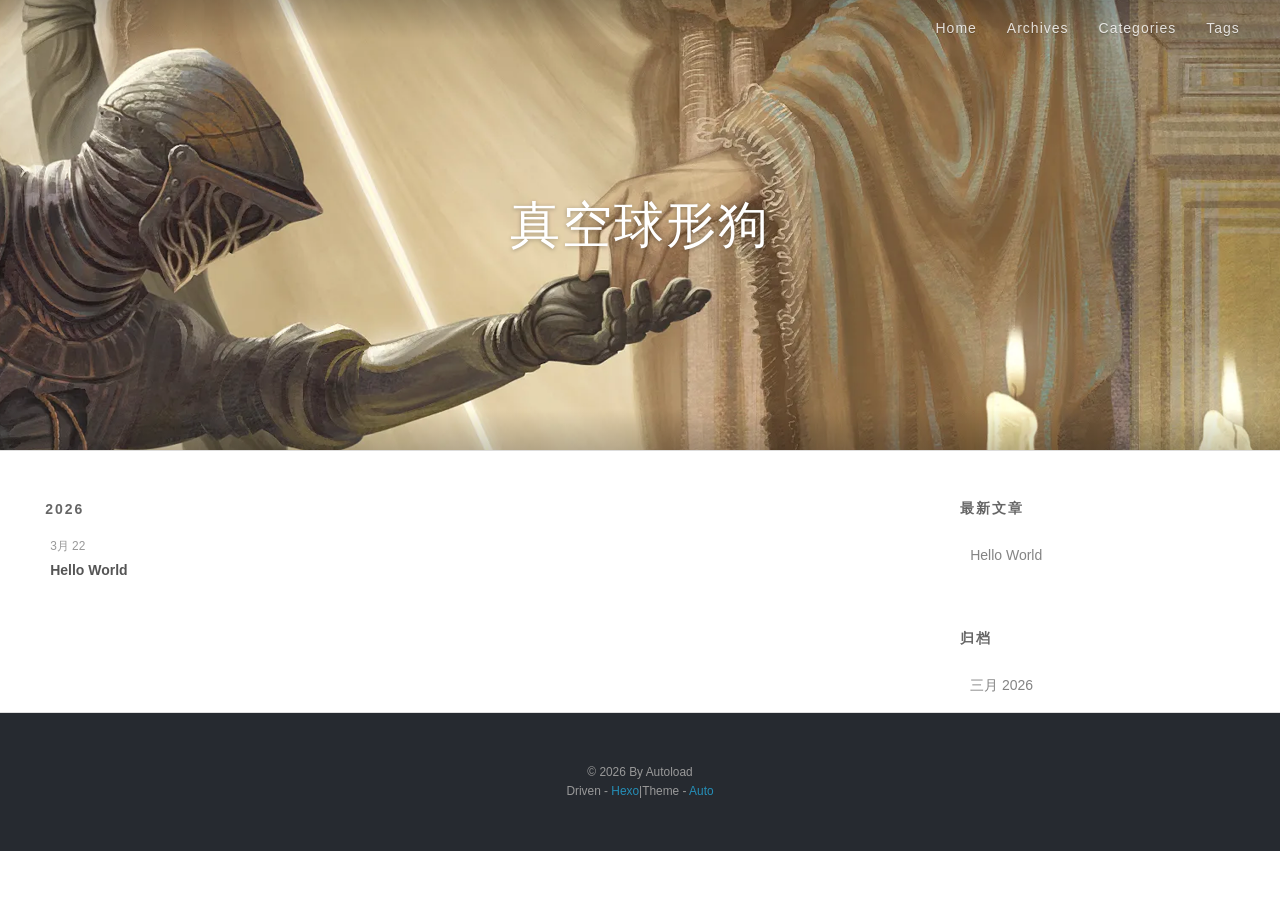
==== archives/index.html @ 93e25596 "Site updated: 2026-03-22 15:33:38" ====
<!DOCTYPE html>
<html>
<head>
  <meta charset="utf-8">
  
  <title>归档 | 真空球形狗</title>
  <meta name="viewport" content="width=device-width, initial-scale=1, shrink-to-fit=no">
  
    <link rel="shortcut icon" href="/favicon.png">
  
  
<link rel="stylesheet" href="/css/style.css">

<meta name="generator" content="Hexo 8.1.1"></head>

<body>
  <div id="container">
    <div id="wrap">
      <header id="header">
  <div id="banner"></div>
  <div id="header-outer" class="outer">
    <div id="header-title" class="inner">
      <h1 id="logo-wrap">
        <a href="/" id="logo">真空球形狗</a>
      </h1>
      
    </div>
    <div id="header-inner" class="inner">
      <nav id="main-nav">
        <a id="main-nav-toggle" class="nav-icon"></a>
        
          <a class="main-nav-link" href="/">Home</a>
        
          <a class="main-nav-link" href="/archives">Archives</a>
        
          <a class="main-nav-link" href="/categories">Categories</a>
        
          <a class="main-nav-link" href="/tags">Tags</a>
        
      </nav>
    </div>
  </div>
</header>

      <div class="outer">
        <section id="main">
  
  
    
    
      
      
      <section class="archives-wrap">
        <div class="archive-year-wrap">
          <a href="/archives/2026" class="archive-year">2026</a>
        </div>
        <div class="archives">
    
    <article class="archive-article archive-type-post">
  <div class="archive-article-inner">
    <header class="archive-article-header">
      <a href="/2026/03/22/hello-world/" class="archive-article-date">
  <time class="dt-published" datetime="2026-03-22T05:47:43.983Z" itemprop="datePublished">3月 22</time>
</a>
      
  
    <h1 itemprop="name">
      <a class="archive-article-title" href="/2026/03/22/hello-world/">Hello World</a>
    </h1>
  

    </header>
  </div>
</article>
  
  
    </div></section>
  

</section>
        <aside id="sidebar">
  
    

  
    
  <div class="widget-wrap">
    <h3 class="widget-title">最新文章</h3>
    <div class="widget">
      <ul>
        
          <li>
            <a href="/2026/03/22/hello-world/">Hello World</a>
          </li>
        
      </ul>
    </div>
  </div>

  
    

  
    
  <div class="widget-wrap">
    <h3 class="widget-title">归档</h3>
    <div class="widget">
      <ul class="archive-list"><li class="archive-list-item"><a class="archive-list-link" href="/archives/2026/03/">三月 2026</a></li></ul>
    </div>
  </div>

  
</aside>
      </div>
      <footer id="footer">
  
  <div class="outer">
    <div id="footer-info" class="inner">
      &copy; 2026 By Autoload<br>
      Driven - <a href="https://hexo.io/" target="_blank">Hexo</a>|Theme - <a href="https://github.com/autoload/hexo-theme-auto" target="_blank">Auto</a>
    </div>
  </div>
</footer>
    </div>
    <nav id="mobile-nav">
  
    <a href="/" class="mobile-nav-link">Home</a>
  
    <a href="/archives" class="mobile-nav-link">Archives</a>
  
    <a href="/categories" class="mobile-nav-link">Categories</a>
  
    <a href="/tags" class="mobile-nav-link">Tags</a>
  
</nav>
    


<script src="/js/jquery-3.4.1.min.js"></script>


<script src="/js/script.js"></script>




  </div>
</body>
</html>
---- css/style.css ----
body {
  width: 100%;
}
body:before,
body:after {
  content: "";
  display: table;
}
body:after {
  clear: both;
}
html,
body,
div,
span,
applet,
object,
iframe,
h1,
h2,
h3,
h4,
h5,
h6,
p,
blockquote,
pre,
a,
abbr,
acronym,
address,
big,
cite,
code,
del,
dfn,
em,
img,
ins,
kbd,
q,
s,
samp,
small,
strike,
strong,
sub,
sup,
tt,
var,
dl,
dt,
dd,
ol,
ul,
li,
fieldset,
form,
label,
legend,
table,
caption,
tbody,
tfoot,
thead,
tr,
th,
td {
  margin: 0;
  padding: 0;
  border: 0;
  outline: 0;
  font-weight: inherit;
  font-style: inherit;
  font-family: inherit;
  font-size: 100%;
  vertical-align: baseline;
}
body {
  line-height: 1;
  color: #000;
  background: #fff;
}
ol,
ul {
  list-style: none;
}
table {
  border-collapse: separate;
  border-spacing: 0;
  vertical-align: middle;
}
caption,
th,
td {
  text-align: left;
  font-weight: normal;
  vertical-align: middle;
}
a img {
  border: none;
}
input,
button {
  margin: 0;
  padding: 0;
}
input::-moz-focus-inner,
button::-moz-focus-inner {
  border: 0;
  padding: 0;
}
@font-face {
  font-family: FontAwesome;
  font-style: normal;
  font-weight: normal;
  src: url("fonts/fontawesome-webfont.eot?v=4.7.0");
  src: url("fonts/fontawesome-webfont.eot?#iefix&v=4.7.0") format("embedded-opentype"), url("fonts/fontawesome-webfont.woff2?v=4.7.0") format("woff2"), url("fonts/fontawesome-webfont.woff?v=4.7.0") format("woff"), url("fonts/fontawesome-webfont.ttf?v=4.7.0") format("truetype"), url("fonts/fontawesome-webfont.svg?v=4.7.0#fontawesomeregular") format("svg");
}
html,
body,
#container {
  height: 100%;
}
body {
  background: #fff;
  font: 14px -apple-system, BlinkMacSystemFont, "Segoe UI", "Roboto", "Oxygen", "Ubuntu", "Cantarell", "Fira Sans", "Droid Sans", "Helvetica Neue", sans-serif;
  -webkit-text-size-adjust: 100%;
}
.outer {
  max-width: 1220px;
  margin: 0 auto;
  padding: 0 20px;
}
.outer:before,
.outer:after {
  content: "";
  display: table;
}
.outer:after {
  clear: both;
}
.inner {
  display: inline;
  float: left;
  width: 98.33333333333333%;
  margin: 0 0.833333333333333%;
}
.left,
.alignleft {
  float: left;
}
.right,
.alignright {
  float: right;
}
.clear {
  clear: both;
}
#container {
  position: relative;
}
.mobile-nav-on {
  overflow: hidden;
}
#wrap {
  height: 100%;
  width: 100%;
  position: absolute;
  top: 0;
  left: 0;
  -webkit-transition: 0.2s ease-out;
  -moz-transition: 0.2s ease-out;
  -ms-transition: 0.2s ease-out;
  transition: 0.2s ease-out;
  z-index: 1;
  background: #fff;
}
.mobile-nav-on #wrap {
  left: -140px;
}
@media screen and (min-width: 768px) {
  #main {
    display: inline;
    float: left;
    width: 73.33333333333333%;
    margin: 0 0.833333333333333%;
  }
}
.article-date,
.article-category-link,
.archive-year,
.widget-title {
  text-decoration: none;
  text-transform: uppercase;
  letter-spacing: 2px;
  color: #666;
  margin-bottom: 1em;
  margin-left: 5px;
  line-height: 1em;
  text-shadow: 0 1px #fff;
  font-weight: bold;
}
.article-inner,
.archive-article-inner {
  background: #fff;
}
.article-entry h1,
.widget h1 {
  font-size: 2em;
}
.article-entry h2,
.widget h2 {
  font-size: 1.5em;
}
.article-entry h3,
.widget h3 {
  font-size: 1.3em;
}
.article-entry h4,
.widget h4 {
  font-size: 1.2em;
}
.article-entry h5,
.widget h5 {
  font-size: 1em;
}
.article-entry h6,
.widget h6 {
  font-size: 1em;
  color: #999;
}
.article-entry hr,
.widget hr {
  border: 1px dashed #ddd;
}
.article-entry strong,
.widget strong {
  font-weight: bold;
}
.article-entry em,
.widget em,
.article-entry cite,
.widget cite {
  font-style: italic;
}
.article-entry sup,
.widget sup,
.article-entry sub,
.widget sub {
  font-size: 0.75em;
  line-height: 0;
  position: relative;
  vertical-align: baseline;
}
.article-entry sup,
.widget sup {
  top: -0.5em;
}
.article-entry sub,
.widget sub {
  bottom: -0.2em;
}
.article-entry small,
.widget small {
  font-size: 0.85em;
}
.article-entry acronym,
.widget acronym,
.article-entry abbr,
.widget abbr {
  border-bottom: 1px dotted;
}
.article-entry ul,
.widget ul,
.article-entry ol,
.widget ol,
.article-entry dl,
.widget dl {
  margin: 0 20px;
  line-height: 1.6em;
}
.article-entry ul ul,
.widget ul ul,
.article-entry ol ul,
.widget ol ul,
.article-entry ul ol,
.widget ul ol,
.article-entry ol ol,
.widget ol ol {
  margin-top: 0;
  margin-bottom: 0;
}
.article-entry ul,
.widget ul {
  list-style: disc;
}
.article-entry ol,
.widget ol {
  list-style: decimal;
}
.article-entry dt,
.widget dt {
  font-weight: bold;
}
#header {
  height: 450px;
  position: relative;
  border-bottom: 1px solid #ddd;
}
#header:before,
#header:after {
  content: "";
  position: absolute;
  left: 0;
  right: 0;
  height: 40px;
}
#header:before {
  top: 0;
  background: -webkit-linear-gradient(rgba(0,0,0,0.2), transparent);
  background: -moz-linear-gradient(rgba(0,0,0,0.2), transparent);
  background: -ms-linear-gradient(rgba(0,0,0,0.2), transparent);
  background: linear-gradient(rgba(0,0,0,0.2), transparent);
}
#header:after {
  bottom: 0;
  background: -webkit-linear-gradient(transparent, rgba(0,0,0,0.2));
  background: -moz-linear-gradient(transparent, rgba(0,0,0,0.2));
  background: -ms-linear-gradient(transparent, rgba(0,0,0,0.2));
  background: linear-gradient(transparent, rgba(0,0,0,0.2));
}
#header-outer {
  height: 100%;
  position: relative;
}
#header-inner {
  position: relative;
  overflow: hidden;
}
#banner {
  position: absolute;
  top: 0;
  left: 0;
  width: 100%;
  height: 100%;
  background: url("images/banner_loredan.png") center #000;
  background-size: cover;
  z-index: -1;
}
#header-title {
  text-align: center;
  height: 50px;
  position: absolute;
  top: 50%;
  left: 0;
  margin-top: -25px;
}
#logo,
#subtitle {
  text-decoration: none;
  color: #fff;
  font-weight: 300;
  text-shadow: 0 1px 4px rgba(0,0,0,0.3);
}
#logo {
  font-size: 50px;
  line-height: 50px;
  letter-spacing: 2px;
}
#subtitle {
  font-size: 16px;
  line-height: 16px;
  letter-spacing: 1px;
}
#subtitle-wrap {
  margin-top: 16px;
}
#main-nav {
  float: right;
  margin-right: -15px;
}
.nav-icon,
.main-nav-link {
  float: left;
  color: #fff;
  opacity: 0.8;
  text-decoration: none;
  text-shadow: 0 1px rgba(0,0,0,0.2);
  -webkit-transition: opacity 0.2s;
  -moz-transition: opacity 0.2s;
  -ms-transition: opacity 0.2s;
  transition: opacity 0.2s;
  display: block;
  padding: 20px 15px;
}
.nav-icon:hover,
.main-nav-link:hover {
  opacity: 1;
}
.nav-icon {
  font-family: FontAwesome;
  text-align: center;
  font-size: 14px;
  width: 14px;
  height: 14px;
  padding: 20px 15px;
  position: relative;
  cursor: pointer;
}
.main-nav-link {
  font-weight: 300;
  letter-spacing: 1px;
}
@media screen and (max-width: 479px) {
  .main-nav-link {
    display: none;
  }
}
#main-nav-toggle {
  display: none;
}
#main-nav-toggle:before {
  content: "\f0c9";
}
@media screen and (max-width: 479px) {
  #main-nav-toggle {
    display: block;
  }
}
#sub-nav {
  float: right;
  margin-right: -15px;
}
#nav-rss-link:before {
  content: "\f09e";
}
#nav-search-btn:before {
  content: "\f002";
}
#search-form-wrap {
  position: absolute;
  top: 15px;
  width: 150px;
  height: 30px;
  right: -150px;
  opacity: 0;
  -webkit-transition: 0.2s ease-out;
  -moz-transition: 0.2s ease-out;
  -ms-transition: 0.2s ease-out;
  transition: 0.2s ease-out;
}
#search-form-wrap.on {
  opacity: 1;
  right: 0;
}
@media screen and (max-width: 479px) {
  #search-form-wrap {
    width: 100%;
    right: -100%;
  }
}
.search-form {
  position: absolute;
  top: 0;
  left: 0;
  right: 0;
  background: #fff;
  padding: 5px 15px;
  border-radius: 15px;
  -webkit-box-shadow: 0 0 10px rgba(0,0,0,0.3);
  box-shadow: 0 0 10px rgba(0,0,0,0.3);
}
.search-form-input {
  border: none;
  background: none;
  color: #555;
  width: 100%;
  font: 13px -apple-system, BlinkMacSystemFont, "Segoe UI", "Roboto", "Oxygen", "Ubuntu", "Cantarell", "Fira Sans", "Droid Sans", "Helvetica Neue", sans-serif;
  outline: none;
}
.search-form-input::-webkit-search-results-decoration,
.search-form-input::-webkit-search-cancel-button {
  -webkit-appearance: none;
}
.search-form-submit {
  position: absolute;
  top: 50%;
  right: 10px;
  margin-top: -7px;
  font: 13px FontAwesome;
  border: none;
  background: none;
  color: #bbb;
  cursor: pointer;
}
.search-form-submit:hover,
.search-form-submit:focus {
  color: #777;
}
.article {
  margin: 50px 0;
}
.article-inner {
  overflow: hidden;
}
.article-meta:before,
.article-meta:after {
  content: "";
  display: table;
}
.article-meta:after {
  clear: both;
}
.article-date {
  float: left;
}
.article-category {
  float: left;
  line-height: 1em;
  color: #ccc;
  text-shadow: 0 1px #fff;
  margin-left: 8px;
}
.article-category:before {
  content: "\2022";
}
.article-category-link {
  margin: 0 12px 1em;
}
.article-header {
  padding: 20px 20px 0;
}
.article-title {
  text-decoration: none;
  font-size: 2em;
  font-weight: bold;
  color: #555;
  line-height: 1.1em;
  -webkit-transition: color 0.2s;
  -moz-transition: color 0.2s;
  -ms-transition: color 0.2s;
  transition: color 0.2s;
}
a.article-title:hover {
  color: #258fb8;
}
.article-entry {
  color: #555;
  padding: 0 20px;
}
.article-entry:before,
.article-entry:after {
  content: "";
  display: table;
}
.article-entry:after {
  clear: both;
}
.article-entry p,
.article-entry table {
  line-height: 1.6em;
  margin: 1.6em 0;
}
.article-entry h1,
.article-entry h2,
.article-entry h3,
.article-entry h4,
.article-entry h5,
.article-entry h6 {
  font-weight: bold;
}
.article-entry h1,
.article-entry h2,
.article-entry h3,
.article-entry h4,
.article-entry h5,
.article-entry h6 {
  line-height: 1.1em;
  margin: 1.1em 0;
}
.article-entry a {
  color: #258fb8;
  text-decoration: none;
}
.article-entry a:hover {
  text-decoration: underline;
}
.article-entry ul,
.article-entry ol,
.article-entry dl {
  margin-top: 1.6em;
  margin-bottom: 1.6em;
}
.article-entry video {
  max-width: 100%;
  height: auto;
  display: block;
  margin: auto;
}
.article-entry iframe {
  border: none;
}
.article-entry table {
  width: 100%;
  border-collapse: collapse;
  border-spacing: 0;
}
.article-entry th {
  font-weight: bold;
  border-bottom: 3px solid #ddd;
  padding-bottom: 0.5em;
}
.article-entry td {
  border-bottom: 1px solid #ddd;
  padding: 10px 0;
}
.article-entry blockquote {
  font-family: Georgia, "Times New Roman", serif;
  font-size: 1.4em;
  margin: 1.6em 20px;
  text-align: center;
}
.article-entry blockquote footer {
  font-size: 14px;
  margin: 1.6em 0;
  font-family: -apple-system, BlinkMacSystemFont, "Segoe UI", "Roboto", "Oxygen", "Ubuntu", "Cantarell", "Fira Sans", "Droid Sans", "Helvetica Neue", sans-serif;
}
.article-entry blockquote footer cite:before {
  content: "—";
  padding: 0 0.5em;
}
.article-entry .pullquote {
  text-align: left;
  width: 45%;
  margin: 0;
}
.article-entry .pullquote.left {
  margin-left: 0.5em;
  margin-right: 1em;
}
.article-entry .pullquote.right {
  margin-right: 0.5em;
  margin-left: 1em;
}
.article-entry .caption {
  color: #999;
  display: block;
  font-size: 0.9em;
  margin-top: 0.5em;
  position: relative;
  text-align: center;
}
.article-entry .video-container {
  position: relative;
  padding-top: 56.25%;
  height: 0;
  overflow: hidden;
}
.article-entry .video-container iframe,
.article-entry .video-container object,
.article-entry .video-container embed {
  position: absolute;
  top: 0;
  left: 0;
  width: 100%;
  height: 100%;
  margin-top: 0;
}
.article-more-link a {
  display: inline-block;
  line-height: 1em;
  padding: 6px 15px;
  border-radius: 15px;
  background: #fff;
  color: #999;
  text-shadow: 0 1px #fff;
  text-decoration: none;
}
.article-more-link a:hover {
  background: #258fb8;
  color: #fff;
  text-decoration: none;
  text-shadow: 0 1px #1e7293;
}
.article-footer {
  font-size: 0.85em;
  line-height: 1.6em;
  border-top: 1px solid #ddd;
  padding-top: 1.6em;
  margin: 0 20px 20px;
}
.article-footer:before,
.article-footer:after {
  content: "";
  display: table;
}
.article-footer:after {
  clear: both;
}
.article-footer a {
  color: #999;
  text-decoration: none;
}
.article-footer a:hover {
  color: #555;
}
.article-tag-list-item {
  float: left;
  margin-right: 10px;
}
.article-tag-list-link:before {
  content: "#";
}
.article-comment-link {
  float: right;
}
.article-comment-link:before {
  content: "\f075";
  font-family: FontAwesome;
  padding-right: 8px;
}
.article-share-link {
  cursor: pointer;
  float: right;
  margin-left: 20px;
}
.article-share-link:before {
  content: "\f064";
  font-family: FontAwesome;
  padding-right: 6px;
}
#article-nav {
  position: relative;
}
#article-nav:before,
#article-nav:after {
  content: "";
  display: table;
}
#article-nav:after {
  clear: both;
}
@media screen and (min-width: 768px) {
  #article-nav {
    margin: 50px 0;
  }
  #article-nav:before {
    width: 8px;
    height: 8px;
    position: absolute;
    top: 50%;
    left: 50%;
    margin-top: -4px;
    margin-left: -4px;
    content: "";
    border-radius: 50%;
    background: #ddd;
    -webkit-box-shadow: 0 1px 2px #fff;
    box-shadow: 0 1px 2px #fff;
  }
}
.article-nav-link-wrap {
  text-decoration: none;
  text-shadow: 0 1px #fff;
  color: #999;
  -webkit-box-sizing: border-box;
  -moz-box-sizing: border-box;
  box-sizing: border-box;
  margin-top: 50px;
  text-align: center;
  display: block;
}
.article-nav-link-wrap:hover {
  color: #555;
}
@media screen and (min-width: 768px) {
  .article-nav-link-wrap {
    width: 50%;
    margin-top: 0;
  }
}
@media screen and (min-width: 768px) {
  #article-nav-newer {
    float: left;
    text-align: right;
    padding-right: 20px;
  }
}
@media screen and (min-width: 768px) {
  #article-nav-older {
    float: right;
    text-align: left;
    padding-left: 20px;
  }
}
.article-nav-caption {
  text-transform: uppercase;
  letter-spacing: 2px;
  color: #ddd;
  line-height: 1em;
  font-weight: bold;
}
#article-nav-newer .article-nav-caption {
  margin-right: -2px;
}
.article-nav-title {
  font-size: 0.85em;
  line-height: 1.6em;
  margin-top: 0.5em;
}
.article-share-box {
  position: absolute;
  display: none;
  background: #fff;
  -webkit-box-shadow: 1px 2px 10px rgba(0,0,0,0.2);
  box-shadow: 1px 2px 10px rgba(0,0,0,0.2);
  border-radius: 3px;
  margin-left: -145px;
  overflow: hidden;
  z-index: 1;
}
.article-share-box.on {
  display: block;
}
.article-share-input {
  width: 100%;
  background: none;
  -webkit-box-sizing: border-box;
  -moz-box-sizing: border-box;
  box-sizing: border-box;
  font: 14px -apple-system, BlinkMacSystemFont, "Segoe UI", "Roboto", "Oxygen", "Ubuntu", "Cantarell", "Fira Sans", "Droid Sans", "Helvetica Neue", sans-serif;
  padding: 0 15px;
  color: #555;
  outline: none;
  border: 1px solid #ddd;
  border-radius: 3px 3px 0 0;
  height: 36px;
  line-height: 36px;
}
.article-share-links {
  background: #fff;
}
.article-share-links:before,
.article-share-links:after {
  content: "";
  display: table;
}
.article-share-links:after {
  clear: both;
}
.article-share-twitter,
.article-share-facebook,
.article-share-pinterest,
.article-share-linkedin {
  width: 50px;
  height: 36px;
  display: block;
  float: left;
  position: relative;
  color: #999;
  text-shadow: 0 1px #fff;
}
.article-share-twitter:before,
.article-share-facebook:before,
.article-share-pinterest:before,
.article-share-linkedin:before {
  font-size: 20px;
  font-family: FontAwesome;
  width: 20px;
  height: 20px;
  position: absolute;
  top: 50%;
  left: 50%;
  margin-top: -10px;
  margin-left: -10px;
  text-align: center;
}
.article-share-twitter:hover,
.article-share-facebook:hover,
.article-share-pinterest:hover,
.article-share-linkedin:hover {
  color: #fff;
}
.article-share-twitter:before {
  content: "\f099";
}
.article-share-twitter:hover {
  background: #00aced;
  text-shadow: 0 1px #008abe;
}
.article-share-facebook:before {
  content: "\f09a";
}
.article-share-facebook:hover {
  background: #3b5998;
  text-shadow: 0 1px #2f477a;
}
.article-share-pinterest:before {
  content: "\f0d2";
}
.article-share-pinterest:hover {
  background: #cb2027;
  text-shadow: 0 1px #a21a1f;
}
.article-share-linkedin:before {
  content: "\f0e1";
}
.article-share-linkedin:hover {
  background: #0077b5;
  text-shadow: 0 1px #005f91;
}
.article-gallery {
  background: #000;
  position: relative;
}
.article-gallery-photos {
  position: relative;
  overflow: hidden;
}
.article-gallery-img {
  display: none;
  max-width: 100%;
}
.article-gallery-img:first-child {
  display: block;
}
.article-gallery-img.loaded {
  position: absolute;
  display: block;
}
.article-gallery-img img {
  display: block;
  max-width: 100%;
  margin: 0 auto;
}
#comments {
  background: #fff;
  -webkit-box-shadow: 1px 2px 3px #ddd;
  box-shadow: 1px 2px 3px #ddd;
  padding: 20px;
  border: 1px solid #ddd;
  border-radius: 3px;
  margin: 50px 0;
}
#comments a {
  color: #258fb8;
}
.archives-wrap {
  margin: 50px 0;
}
.archives:before,
.archives:after {
  content: "";
  display: table;
}
.archives:after {
  clear: both;
}
.archive-year-wrap {
  margin-bottom: 1em;
}
.archives {
  -webkit-column-gap: 10px;
  -moz-column-gap: 10px;
  column-gap: 10px;
}
@media screen and (min-width: 480px) and (max-width: 767px) {
  .archives {
    -webkit-column-count: 2;
    -moz-column-count: 2;
    column-count: 2;
  }
}
@media screen and (min-width: 768px) {
  .archives {
    -webkit-column-count: 3;
    -moz-column-count: 3;
    column-count: 3;
  }
}
.archive-article {
  -webkit-column-break-inside: avoid;
  page-break-inside: avoid;
  overflow: hidden;
  break-inside: avoid-column;
}
.archive-article-inner {
  padding: 10px;
  margin-bottom: 15px;
}
.archive-article-title {
  text-decoration: none;
  font-weight: bold;
  color: #555;
  -webkit-transition: color 0.2s;
  -moz-transition: color 0.2s;
  -ms-transition: color 0.2s;
  transition: color 0.2s;
  line-height: 1.6em;
}
.archive-article-title:hover {
  color: #258fb8;
}
.archive-article-footer {
  margin-top: 1em;
}
.archive-article-date {
  color: #999;
  text-decoration: none;
  font-size: 0.85em;
  line-height: 1em;
  margin-bottom: 0.5em;
  display: block;
}
#page-nav {
  margin: 50px auto;
  background: #fff;
  -webkit-box-shadow: 1px 2px 3px #ddd;
  box-shadow: 1px 2px 3px #ddd;
  border: 1px solid #ddd;
  border-radius: 3px;
  text-align: center;
  color: #999;
  overflow: hidden;
}
#page-nav:before,
#page-nav:after {
  content: "";
  display: table;
}
#page-nav:after {
  clear: both;
}
#page-nav a,
#page-nav span {
  padding: 10px 20px;
  line-height: 1;
  height: 2ex;
}
#page-nav a {
  color: #999;
  text-decoration: none;
}
#page-nav a:hover {
  background: #999;
  color: #fff;
}
#page-nav .prev {
  float: left;
}
#page-nav .next {
  float: right;
}
#page-nav .page-number {
  display: inline-block;
}
@media screen and (max-width: 479px) {
  #page-nav .page-number {
    display: none;
  }
}
#page-nav .current {
  color: #555;
  font-weight: bold;
}
#page-nav .space {
  color: #ddd;
}
#footer {
  background: #262a30;
  padding: 50px 0;
  border-top: 1px solid #ddd;
  color: #999;
}
#footer a {
  color: #258fb8;
  text-decoration: none;
}
#footer a:hover {
  text-decoration: underline;
}
#footer-info {
  line-height: 1.6em;
  font-size: 0.85em;
  text-align: center;
}
.article-entry pre,
.article-entry .highlight {
  background: #2d2d2d;
  margin: 0 -20px;
  padding: 15px 20px;
  border-style: solid;
  border-color: #ddd;
  border-width: 1px 0;
  overflow: auto;
  color: #ccc;
  line-height: 22.400000000000002px;
}
.article-entry .highlight .gutter pre,
.article-entry .gist .gist-file .gist-data .line-numbers {
  color: #666;
  font-size: 0.85em;
}
.article-entry pre,
.article-entry code {
  font-family: "Source Code Pro", Consolas, Monaco, Menlo, Consolas, monospace;
}
.article-entry code {
  background: #fff;
  text-shadow: 0 1px #fff;
  padding: 0 0.3em;
}
.article-entry pre code {
  background: none;
  text-shadow: none;
  padding: 0;
}
.article-entry .highlight pre {
  border: none;
  margin: 0;
  padding: 0;
}
.article-entry .highlight table {
  margin: 0;
  width: auto;
}
.article-entry .highlight td {
  border: none;
  padding: 0;
}
.article-entry .highlight figcaption {
  font-size: 0.85em;
  color: #999;
  line-height: 1em;
  margin-bottom: 1em;
}
.article-entry .highlight figcaption:before,
.article-entry .highlight figcaption:after {
  content: "";
  display: table;
}
.article-entry .highlight figcaption:after {
  clear: both;
}
.article-entry .highlight figcaption a {
  float: right;
}
.article-entry .highlight .gutter pre {
  text-align: right;
  padding-right: 20px;
}
.article-entry .highlight .line {
  height: 22.400000000000002px;
}
.article-entry .highlight .line.marked {
  background: #515151;
}
.article-entry .gist {
  margin: 0 -20px;
  border-style: solid;
  border-color: #ddd;
  border-width: 1px 0;
  background: #2d2d2d;
  padding: 15px 20px 15px 0;
}
.article-entry .gist .gist-file {
  border: none;
  font-family: "Source Code Pro", Consolas, Monaco, Menlo, Consolas, monospace;
  margin: 0;
}
.article-entry .gist .gist-file .gist-data {
  background: none;
  border: none;
}
.article-entry .gist .gist-file .gist-data .line-numbers {
  background: none;
  border: none;
  padding: 0 20px 0 0;
}
.article-entry .gist .gist-file .gist-data .line-data {
  padding: 0 !important;
}
.article-entry .gist .gist-file .highlight {
  margin: 0;
  padding: 0;
  border: none;
}
.article-entry .gist .gist-file .gist-meta {
  background: #2d2d2d;
  color: #999;
  font: 0.85em -apple-system, BlinkMacSystemFont, "Segoe UI", "Roboto", "Oxygen", "Ubuntu", "Cantarell", "Fira Sans", "Droid Sans", "Helvetica Neue", sans-serif;
  text-shadow: 0 0;
  padding: 0;
  margin-top: 1em;
  margin-left: 20px;
}
.article-entry .gist .gist-file .gist-meta a {
  color: #258fb8;
  font-weight: normal;
}
.article-entry .gist .gist-file .gist-meta a:hover {
  text-decoration: underline;
}
pre .comment,
pre .title {
  color: #999;
}
pre .variable,
pre .attribute,
pre .tag,
pre .regexp,
pre .ruby .constant,
pre .xml .tag .title,
pre .xml .pi,
pre .xml .doctype,
pre .html .doctype,
pre .css .id,
pre .css .class,
pre .css .pseudo {
  color: #f2777a;
}
pre .number,
pre .preprocessor,
pre .built_in,
pre .literal,
pre .params,
pre .constant {
  color: #f99157;
}
pre .class,
pre .ruby .class .title,
pre .css .rules .attribute {
  color: #9c9;
}
pre .string,
pre .value,
pre .inheritance,
pre .header,
pre .ruby .symbol,
pre .xml .cdata {
  color: #9c9;
}
pre .css .hexcolor {
  color: #6cc;
}
pre .function,
pre .python .decorator,
pre .python .title,
pre .ruby .function .title,
pre .ruby .title .keyword,
pre .perl .sub,
pre .javascript .title,
pre .coffeescript .title {
  color: #69c;
}
pre .keyword,
pre .javascript .function {
  color: #c9c;
}
@media screen and (max-width: 479px) {
  #mobile-nav {
    float: right;
    top: 0;
    left: 0;
    width: 140px;
    height: 100%;
    background: #191919;
    border-right: 1px solid #fff;
    text-align: left;
  }
}
@media screen and (max-width: 479px) {
  .mobile-nav-link {
    display: block;
    color: #999;
    text-decoration: none;
    padding: 15px 20px;
    font-weight: bold;
  }
  .mobile-nav-link:hover {
    color: #fff;
  }
}
.page-type-title {
  font-weight: bold;
  text-transform: uppercase;
  letter-spacing: 2px;
  color: #555;
  margin-bottom: 20px;
}
.page-type-content {
  overflow: auto;
  zoom: 1;
}
.category-list-link {
  text-decoration: none;
  color: #555;
  -webkit-transition: color 0.2s;
  -moz-transition: color 0.2s;
  -ms-transition: color 0.2s;
  transition: color 0.2s;
  line-height: 1.6em;
}
.category-list-link:hover {
  color: #258fb8;
}
.tag-list {
  overflow: auto;
  zoom: 1;
}
.tag-list-link {
  text-decoration: none;
  color: #555;
  -webkit-transition: color 0.2s;
  -moz-transition: color 0.2s;
  -ms-transition: color 0.2s;
  transition: color 0.2s;
  line-height: 1.6em;
  float: left;
  padding: 1px 10px;
  border: 1px solid #666;
  margin-right: 10px;
  margin-bottom: 5px;
  border-radius: 20px;
}
.tag-list-link:hover {
  color: #258fb8;
}
@media screen and (min-width: 768px) {
  #sidebar {
    display: inline;
    float: left;
    width: 23.333333333333332%;
    margin: 0 0.833333333333333%;
  }
}
.widget-wrap {
  margin: 50px 0 0 0;
}
.widget {
  color: #777;
  padding: 15px;
}
.widget a {
  color: #666;
  opacity: 0.8;
  -webkit-transition: opacity 0.2s;
  -moz-transition: opacity 0.2s;
  -ms-transition: opacity 0.2s;
  transition: opacity 0.2s;
  display: block;
  text-decoration: none;
}
.widget a:hover {
  opacity: 1;
}
.widget ul ul,
.widget ol ul,
.widget dl ul,
.widget ul ol,
.widget ol ol,
.widget dl ol,
.widget ul dl,
.widget ol dl,
.widget dl dl {
  margin-left: 15px;
  list-style: disc;
}
.widget {
  line-height: 1.6em;
  word-wrap: break-word;
  font-size: 1em;
}
.widget ul,
.widget ol {
  list-style: none;
  margin: 0;
}
.widget ul ul,
.widget ol ul,
.widget ul ol,
.widget ol ol {
  margin: 0 20px;
}
.widget ul ul,
.widget ol ul {
  list-style: disc;
}
.widget ul ol,
.widget ol ol {
  list-style: decimal;
}
.category-list-count,
.tag-list-count,
.archive-list-count {
  padding-left: 5px;
  color: #999;
  font-size: 0.85em;
}
.category-list-count:before,
.tag-list-count:before,
.archive-list-count:before {
  content: "(";
}
.category-list-count:after,
.tag-list-count:after,
.archive-list-count:after {
  content: ")";
}
.tagcloud a {
  margin-right: 5px;
  display: inline-block;
}
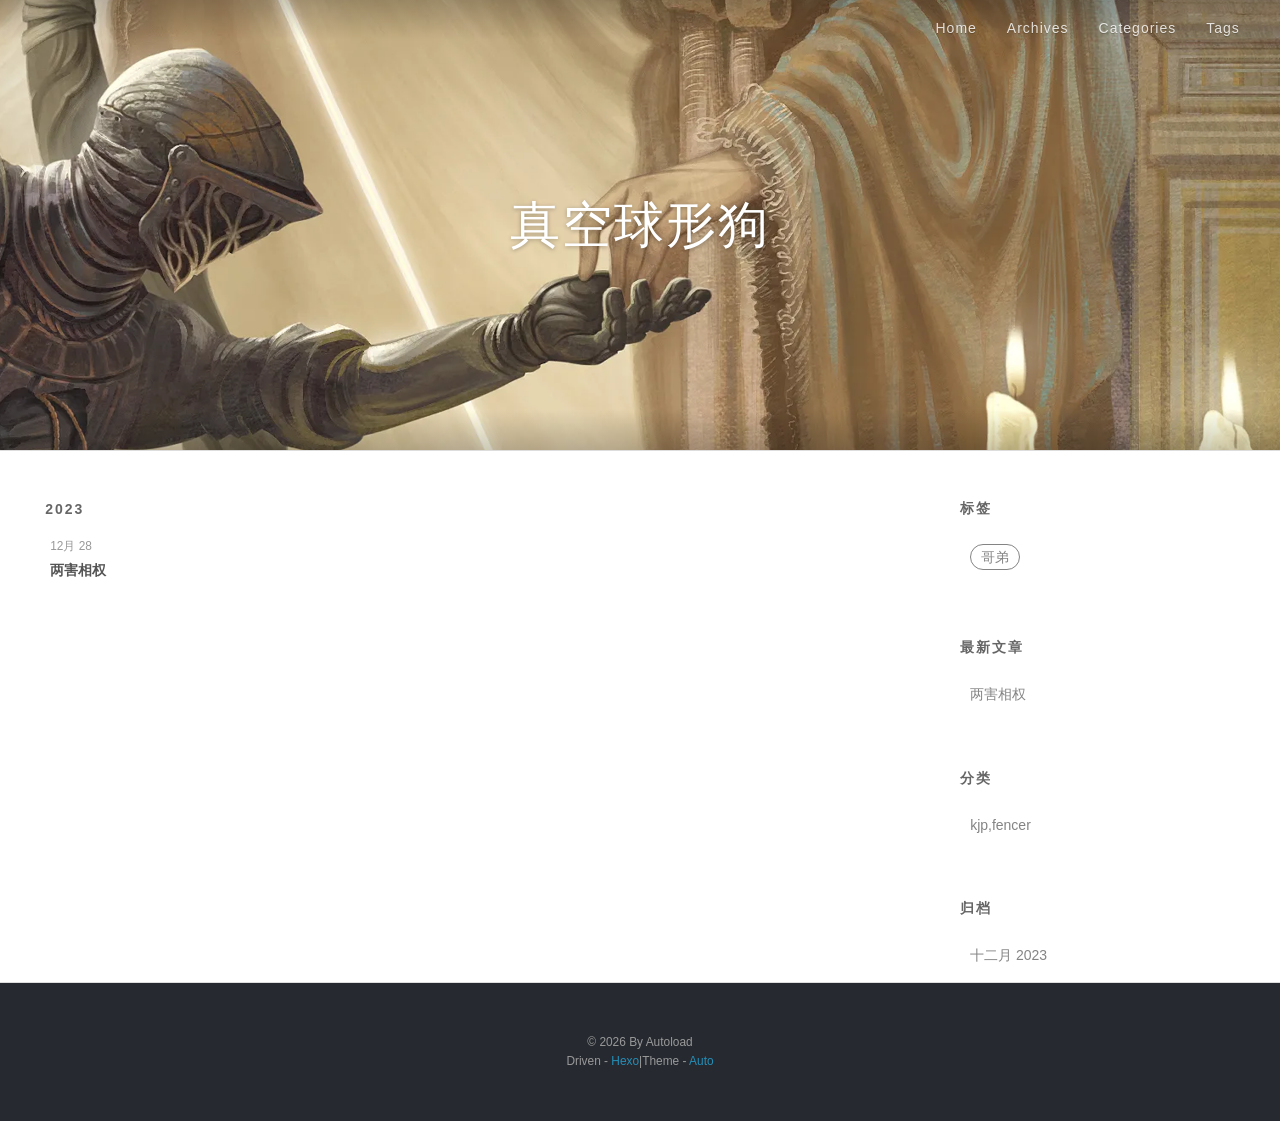
==== commit a8901d86: "Site updated: 2026-03-22 17:07:25" ====
--- a/archives/index.html
+++ b/archives/index.html
@@ -52,20 +52,20 @@
       
       <section class="archives-wrap">
         <div class="archive-year-wrap">
-          <a href="/archives/2026" class="archive-year">2026</a>
+          <a href="/archives/2023" class="archive-year">2023</a>
         </div>
         <div class="archives">
     
     <article class="archive-article archive-type-post">
   <div class="archive-article-inner">
     <header class="archive-article-header">
-      <a href="/2026/03/22/hello-world/" class="archive-article-date">
-  <time class="dt-published" datetime="2026-03-22T05:47:43.983Z" itemprop="datePublished">3月 22</time>
+      <a href="/loredan-dogbrother-3" class="archive-article-date">
+  <time class="dt-published" datetime="2023-12-27T15:00:00.000Z" itemprop="datePublished">12月 28</time>
 </a>
       
   
     <h1 itemprop="name">
-      <a class="archive-article-title" href="/2026/03/22/hello-world/">Hello World</a>
+      <a class="archive-article-title" href="/loredan-dogbrother-3">两害相权</a>
     </h1>
   
 
@@ -81,6 +81,13 @@
         <aside id="sidebar">
   
     
+  <div class="widget-wrap">
+    <h3 class="widget-title">标签</h3>
+    <div class="widget">
+      <ul class="tag-list" itemprop="keywords"><li class="tag-list-item"><a class="tag-list-link" href="/tags/%E5%93%A5%E5%BC%9F/" rel="tag">哥弟</a></li></ul>
+    </div>
+  </div>
+
 
   
     
@@ -90,7 +97,7 @@
       <ul>
         
           <li>
-            <a href="/2026/03/22/hello-world/">Hello World</a>
+            <a href="/loredan-dogbrother-3">两害相权</a>
           </li>
         
       </ul>
@@ -99,13 +106,20 @@
 
   
     
+  <div class="widget-wrap">
+    <h3 class="widget-title">分类</h3>
+    <div class="widget">
+      <ul class="category-list"><li class="category-list-item"><a class="category-list-link" href="/categories/kjp-fencer/">kjp,fencer</a></li></ul>
+    </div>
+  </div>
+
 
   
     
   <div class="widget-wrap">
     <h3 class="widget-title">归档</h3>
     <div class="widget">
-      <ul class="archive-list"><li class="archive-list-item"><a class="archive-list-link" href="/archives/2026/03/">三月 2026</a></li></ul>
+      <ul class="archive-list"><li class="archive-list-item"><a class="archive-list-link" href="/archives/2023/12/">十二月 2023</a></li></ul>
     </div>
   </div>
 
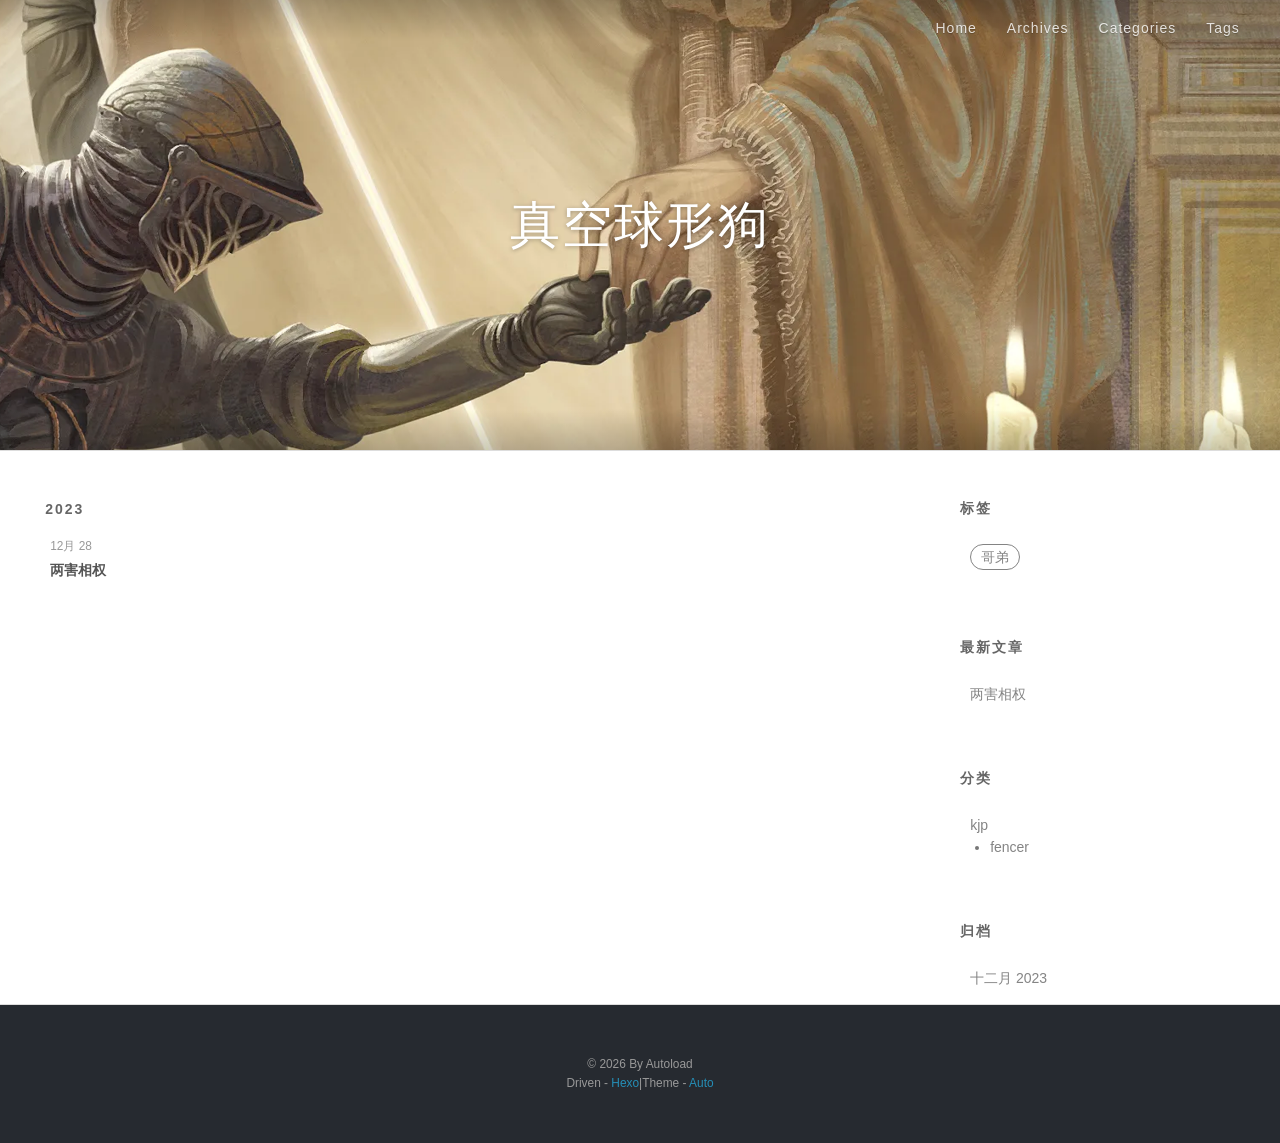
==== commit 5ed146e4: "Site updated: 2026-03-22 17:44:29" ====
--- a/archives/index.html
+++ b/archives/index.html
@@ -59,13 +59,13 @@
     <article class="archive-article archive-type-post">
   <div class="archive-article-inner">
     <header class="archive-article-header">
-      <a href="/loredan-dogbrother-3" class="archive-article-date">
+      <a href="/loredan-dogbrother-3/" class="archive-article-date">
   <time class="dt-published" datetime="2023-12-27T15:00:00.000Z" itemprop="datePublished">12月 28</time>
 </a>
       
   
     <h1 itemprop="name">
-      <a class="archive-article-title" href="/loredan-dogbrother-3">两害相权</a>
+      <a class="archive-article-title" href="/loredan-dogbrother-3/">两害相权</a>
     </h1>
   
 
@@ -97,7 +97,7 @@
       <ul>
         
           <li>
-            <a href="/loredan-dogbrother-3">两害相权</a>
+            <a href="/loredan-dogbrother-3/">两害相权</a>
           </li>
         
       </ul>
@@ -109,7 +109,7 @@
   <div class="widget-wrap">
     <h3 class="widget-title">分类</h3>
     <div class="widget">
-      <ul class="category-list"><li class="category-list-item"><a class="category-list-link" href="/categories/kjp-fencer/">kjp,fencer</a></li></ul>
+      <ul class="category-list"><li class="category-list-item"><a class="category-list-link" href="/categories/kjp/">kjp</a><ul class="category-list-child"><li class="category-list-item"><a class="category-list-link" href="/categories/kjp/fencer/">fencer</a></li></ul></li></ul>
     </div>
   </div>
 
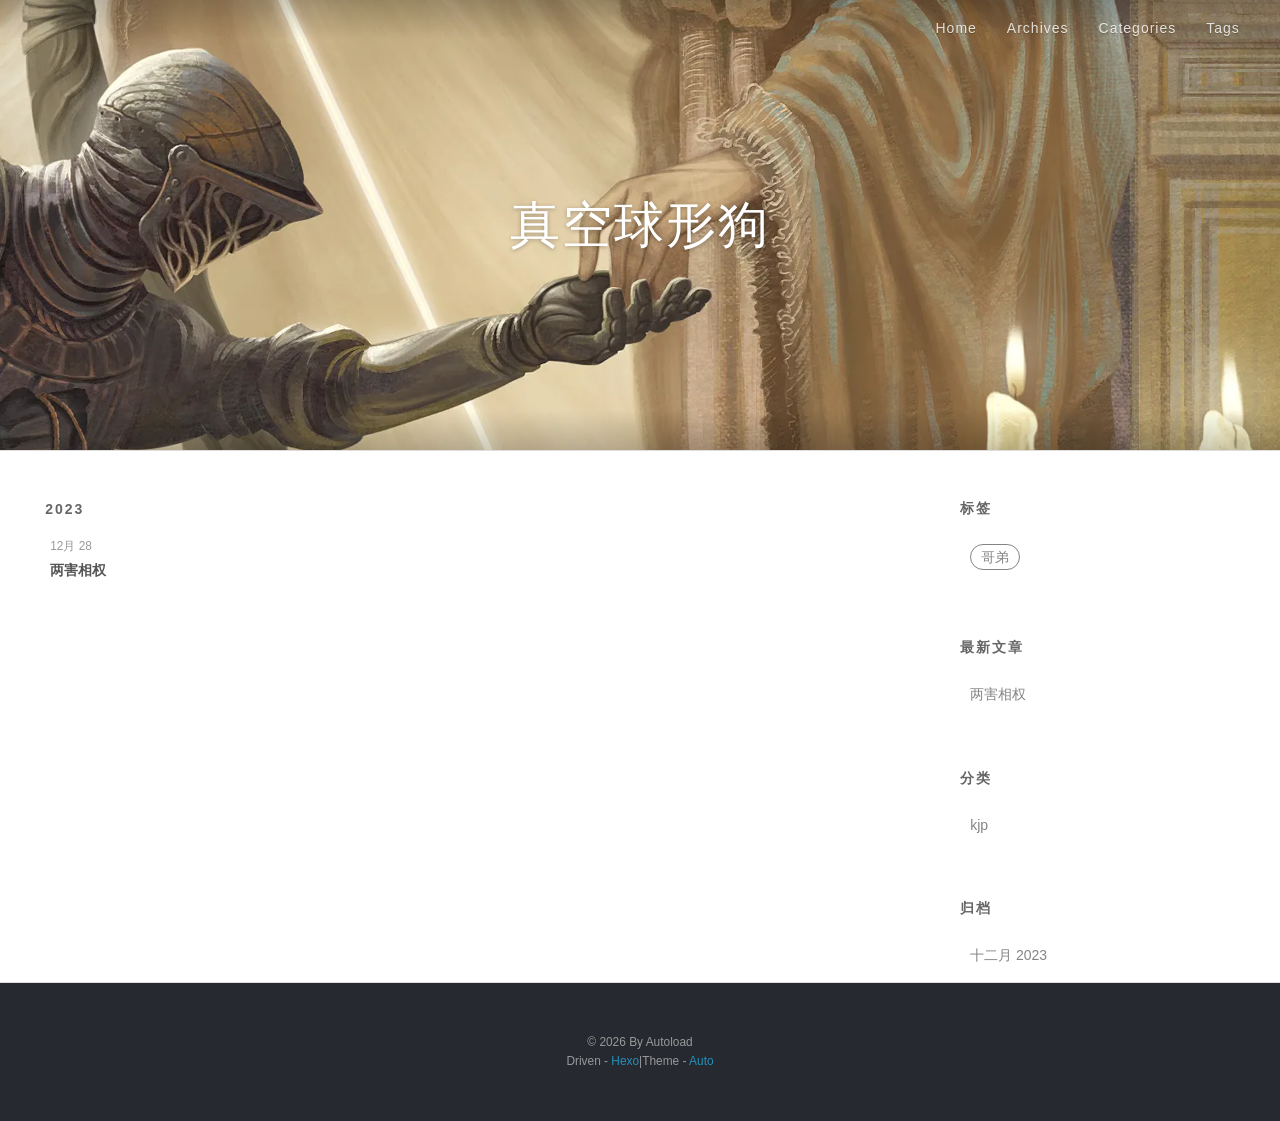
==== commit 6fcc17cf: "Site updated: 2026-03-22 17:47:11" ====
--- a/archives/index.html
+++ b/archives/index.html
@@ -59,13 +59,13 @@
     <article class="archive-article archive-type-post">
   <div class="archive-article-inner">
     <header class="archive-article-header">
-      <a href="/loredan-dogbrother-3/" class="archive-article-date">
+      <a href="/2023/12/28/evilforevil/" class="archive-article-date">
   <time class="dt-published" datetime="2023-12-27T15:00:00.000Z" itemprop="datePublished">12月 28</time>
 </a>
       
   
     <h1 itemprop="name">
-      <a class="archive-article-title" href="/loredan-dogbrother-3/">两害相权</a>
+      <a class="archive-article-title" href="/2023/12/28/evilforevil/">两害相权</a>
     </h1>
   
 
@@ -97,7 +97,7 @@
       <ul>
         
           <li>
-            <a href="/loredan-dogbrother-3/">两害相权</a>
+            <a href="/2023/12/28/evilforevil/">两害相权</a>
           </li>
         
       </ul>
@@ -109,7 +109,7 @@
   <div class="widget-wrap">
     <h3 class="widget-title">分类</h3>
     <div class="widget">
-      <ul class="category-list"><li class="category-list-item"><a class="category-list-link" href="/categories/kjp/">kjp</a><ul class="category-list-child"><li class="category-list-item"><a class="category-list-link" href="/categories/kjp/fencer/">fencer</a></li></ul></li></ul>
+      <ul class="category-list"><li class="category-list-item"><a class="category-list-link" href="/categories/kjp/">kjp</a></li></ul>
     </div>
   </div>
 
